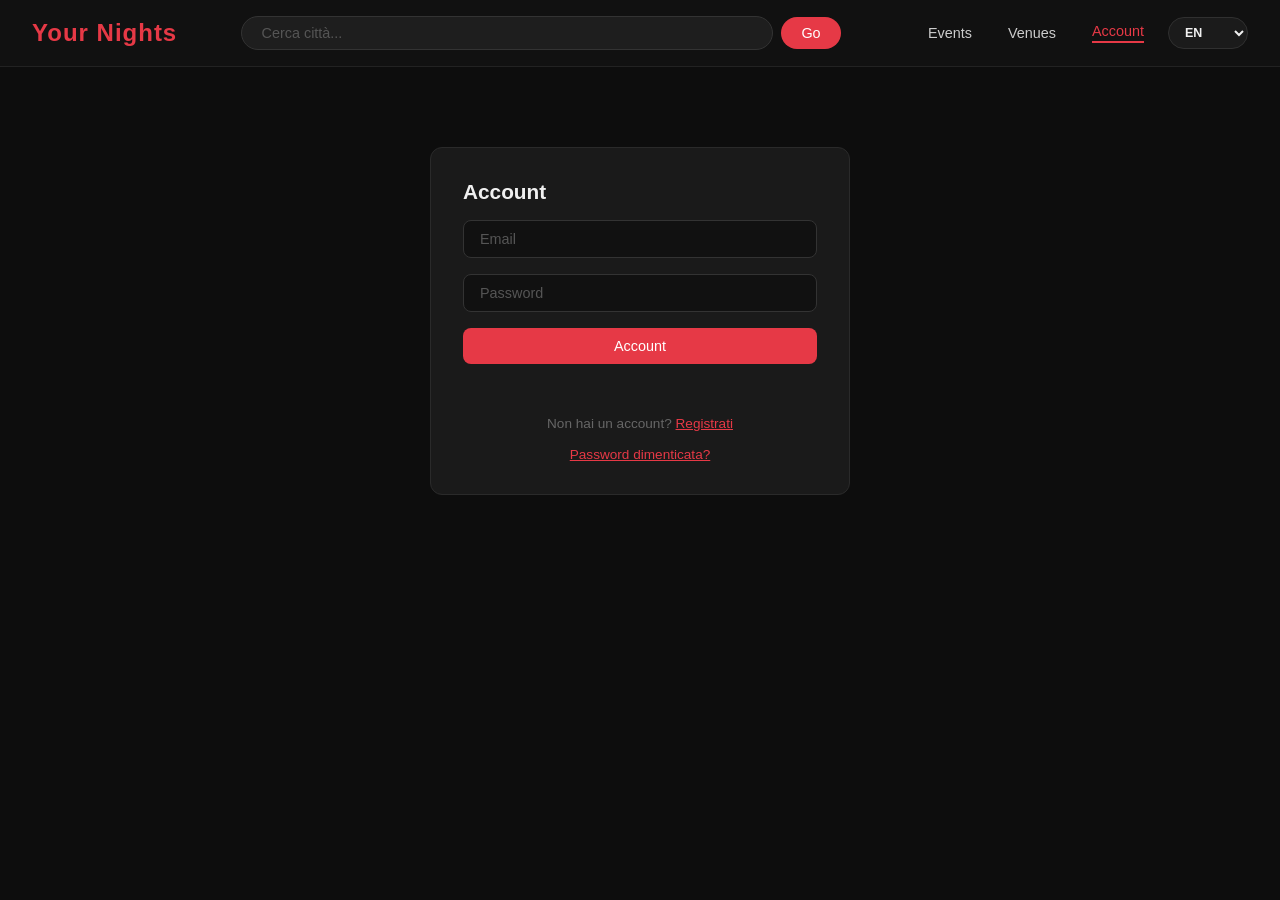
==== account.html @ e47c2ad4 "admin" ====
<!DOCTYPE html>
<html lang="it">
<head>
  <meta charset="UTF-8" />
  <meta name="viewport" content="width=device-width, initial-scale=1.0" />
  <title>Account | Your Nights</title>
  <link rel="stylesheet" href="css/style.css" />
  <link rel="stylesheet" href="css/account.css">
  <link rel="stylesheet" href="https://unpkg.com/leaflet@1.9.4/dist/leaflet.css" />
  <script src="https://unpkg.com/lucide@latest/dist/umd/lucide.min.js"></script>
</head>
<body>

  <header>
    <a href="index.html" class="logo">Your Nights</a>
    <div class="cerca-citta" id="barra-ricerca-account">
      <input type="text" id="input-citta-account" placeholder="Cerca città..." />
      <button id="btn-citta-account">Vai</button>
    </div>
    <nav>
      <a href="index.html" class="nav-link" id="nav-mappa-account">Eventi</a>
      <a href="locali.html" class="nav-link">Locali</a>
      <a href="account.html" class="nav-link attiva">Accedi</a>
      <button class="nav-link" id="btn-notifiche" style="display:none"><i data-lucide="bell"></i></button>
      <a href="account.html" id="avatar-link" style="display:none">
        <div id="avatar"><i data-lucide="user"></i></div>
      </a>
    </nav>
  </header>

  <!-- AUTH -->
  <div id="sezione-auth">
    <div class="auth-box" id="box-login">
      <h2>Accedi</h2>
      <input class="auth-input" id="auth-email" type="email" placeholder="Email" />
      <input class="auth-input" id="auth-password" type="password" placeholder="Password" />
      <button class="btn-primary" id="btn-login">Accedi</button>
      <p class="auth-messaggio" id="auth-messaggio"></p>
      <p class="auth-switch">Non hai un account? <a id="link-a-registrazione">Registrati</a></p>
      <p class="auth-switch"><a id="link-recupera">Password dimenticata?</a></p>
    </div>

    <div class="auth-box" id="box-registrazione" style="display:none">
      <h2>Crea account</h2>
      <input class="auth-input" id="reg-username" type="text" placeholder="Username" />
      <input class="auth-input" id="reg-email" type="email" placeholder="Email" />
      <input class="auth-input" id="reg-password" type="password" placeholder="Password" />
      <button class="btn-primary" id="btn-registrati">Crea account</button>
      <p class="auth-messaggio" id="reg-messaggio"></p>
      <p class="auth-switch">Hai già un account? <a id="link-a-login">Accedi</a></p>
    </div>

    <div class="auth-box" id="box-recupera" style="display:none">
      <h2>Recupera password</h2>
      <p style="font-size:0.85rem;color:#888;">Inserisci la tua email e ti manderemo un link per reimpostare la password.</p>
      <input class="auth-input" id="recupera-email" type="email" placeholder="Email" />
      <button class="btn-primary" id="btn-recupera">Invia link</button>
      <p class="auth-messaggio" id="recupera-messaggio"></p>
      <p class="auth-switch"><a id="link-torna-login">Torna al login</a></p>
    </div>
  </div>

  <!-- PROFILO -->
  <div id="sezione-profilo" style="display:none">
    <div class="account-page">

      <!-- SINISTRA — NAVIGAZIONE FUNZIONI -->
      <aside class="account-sidebar">
        <button class="sidebar-link attiva" id="btn-sidebar-salvate">
          <i data-lucide="bookmark"></i> Serate salvate
        </button>
        <button class="sidebar-link" id="btn-sidebar-mappa">
          <i data-lucide="map"></i> Mappa personale
        </button>
        <button class="sidebar-link" id="btn-sidebar-calendario">
          <i data-lucide="calendar"></i> Calendario
        </button>
        <a class="sidebar-link admin-sidebar-link" id="link-admin-panel" href="admin.html" style="display:none">
          <i data-lucide="shield-check"></i> Admin
        </a>
      </aside>

      <!-- CENTRO — CONTENUTO -->
      <main class="account-main">

        <!-- SERATE SALVATE -->
        <div id="vista-salvate">
          <h2>Le mie serate salvate</h2>
          <div id="saved-events-container">
            <p class="empty-state">Non hai ancora salvato nessuna serata.<br>Esplora la mappa e salva quelle che ti interessano.</p>
          </div>
        </div>

        <!-- CALENDARIO PERSONALE -->
        <div id="vista-cal-account" style="display:none">
          <h2>Il mio calendario</h2>
          <div class="cal-header">
            <button id="cal-prec">&#8592;</button>
            <h3 id="cal-titolo"></h3>
            <button id="cal-succ">&#8594;</button>
          </div>
          <div id="cal-griglia-account"></div>
          <div id="cal-eventi-giorno">
            <h3 id="cal-giorno-titolo"></h3>
            <div id="cal-giorno-container"></div>
          </div>
        </div>

        <!-- MAPPA PERSONALE -->
        <div id="vista-mappa-account" style="display:none">
          <h2>Le mie serate sulla mappa</h2>
          <div id="mappa-account"></div>
        </div>

      </main>

      <!-- DESTRA — PROFILO E IMPOSTAZIONI -->
      <aside class="account-profile">
        <div class="profile-avatar" id="profile-avatar-btn" title="Cambia foto">
          <span id="avatar-emoji"><i data-lucide="user"></i></span>
          <img id="profile-avatar-img" src="" style="display:none" alt="avatar" />
          <div class="profile-avatar-hint">Modifica</div>
        </div>
        <input type="file" id="input-foto" accept="image/*" style="display:none" />

        <div class="profile-username" id="profile-username">—</div>
        <div class="profile-email" id="profile-email">—</div>

        <hr class="profile-divider" />

        <div class="profile-stat">
          <span>Serate salvate</span>
          <strong id="stat-salvate">0</strong>
        </div>

        <hr class="profile-divider" />

        <div class="profile-settings">
          <button class="settings-link" id="btn-impostazioni">
            <i data-lucide="settings"></i> Impostazioni
          </button>
          <button class="settings-link" id="btn-privacy">
            <i data-lucide="shield"></i> Privacy
          </button>
          <button class="settings-link btn-logout-settings" id="btn-logout">
            <i data-lucide="log-out"></i> Logout
          </button>
        </div>

      </aside>

    </div>
  </div>

  <script src="https://unpkg.com/leaflet@1.9.4/dist/leaflet.js"></script>
  <script src="https://cdn.jsdelivr.net/npm/@supabase/supabase-js@2"></script>
  <script src="js/account.js"></script>
  <script src="js/i18n.js"></script>
  <script>lucide.createIcons();</script>
</body>
</html>
---- css/style.css ----
/* RESET & BASE */
* {
  margin: 0;
  padding: 0;
  box-sizing: border-box;
}

body {
  font-family: 'Segoe UI', sans-serif;
  background-color: #0d0d0d;
  color: #f0f0f0;
  overflow-x: hidden;
}

html {
  overflow-x: hidden;
}

img,
svg,
video,
canvas {
  max-width: 100%;
}

/* HEADER */
header {
  display: flex;
  justify-content: space-between;
  align-items: center;
  padding: 16px 32px;
  background-color: #111;
  border-bottom: 1px solid #222;
}

.logo {
  font-size: 1.5rem;
  font-weight: 700;
  color: #e63946;
  letter-spacing: 1px;
  text-decoration: none;
}

nav {
  display: flex;
  align-items: center;
  gap: 12px;
  min-width: 0;
}

nav a {
  color: #ccc;
  text-decoration: none;
  margin-left: 24px;
  font-size: 0.9rem;
  transition: color 0.2s;
}

nav a:hover {
  color: #e63946;
}

.nav-link {
  color: #ccc;
  text-decoration: none;
  margin-left: 24px;
  font-size: 0.9rem;
  transition: color 0.2s;
  display: inline-flex;
  align-items: center;
  gap: 6px;
  white-space: nowrap;
}

.nav-link:hover {
  color: #e63946;
}

.nav-link.attiva {
  color: #e63946;
  border-bottom: 2px solid #e63946;
  padding-bottom: 2px;
}

/* BARRA CERCA CITTÀ */
.cerca-citta {
  display: flex;
  gap: 8px;
  align-items: center;
  flex: 1;
  max-width: 600px;
  margin: 0 32px;
  min-width: 180px;
}

#input-citta,
#input-citta-account,
#input-citta-locali {
  background: #1e1e1e;
  border: 1px solid #333;
  color: #f0f0f0;
  padding: 8px 20px;
  border-radius: 20px;
  font-size: 0.9rem;
  outline: none;
  transition: border-color 0.2s;
  width: 100%;
}

#input-citta:focus,
#input-citta-account:focus,
#input-citta-locali:focus {
  border-color: #e63946;
}

#input-citta::placeholder,
#input-citta-account::placeholder,
#input-citta-locali::placeholder {
  color: #555;
}

#btn-citta,
#btn-citta-account,
#btn-citta-locali {
  background: #e63946;
  color: white;
  border: none;
  padding: 8px 20px;
  border-radius: 20px;
  cursor: pointer;
  font-size: 0.9rem;
  white-space: nowrap;
  transition: background 0.2s;
}

#btn-citta:hover,
#btn-citta-account:hover,
#btn-citta-locali:hover {
  background: #c1121f;
}

/* AVATAR HEADER */
#avatar-link {
  text-decoration: none;
  margin-left: 16px;
}

#avatar {
  width: 36px;
  height: 36px;
  border-radius: 50%;
  background: #2a2a2a;
  border: 2px solid #333;
  display: flex;
  align-items: center;
  justify-content: center;
  font-size: 1.1rem;
  cursor: pointer;
  transition: border-color 0.2s;
  overflow: hidden;
}

#avatar:hover {
  border-color: #e63946;
}

#avatar img {
  width: 100%;
  height: 100%;
  object-fit: cover;
  border-radius: 50%;
}

/* NOTIFICHE */
#btn-notifiche {
  background: none;
  border: none;
  color: #ccc;
  font-size: 1.1rem;
  cursor: pointer;
  margin-left: 8px;
  padding: 4px 8px;
  border-radius: 8px;
  transition: color 0.2s;
}

#btn-notifiche:hover {
  color: #e63946;
}

/* BOTTONI GLOBALI */
.btn-primary {
  background: #e63946;
  color: white;
  border: none;
  padding: 10px 20px;
  border-radius: 8px;
  cursor: pointer;
  font-size: 0.9rem;
  transition: background 0.2s;
  width: 100%;
}

.btn-primary:hover {
  background: #c1121f;
}

.btn-secondary {
  background: none;
  border: 1px solid #333;
  color: #ccc;
  padding: 10px 20px;
  border-radius: 8px;
  cursor: pointer;
  font-size: 0.9rem;
  transition: all 0.2s;
  width: 100%;
}

.btn-secondary:hover {
  border-color: #e63946;
  color: #e63946;
}

/* CARD EVENTO — condivisa tra index/account/calendario */
.card {
  background: #1a1a1a;
  border: 1px solid #2a2a2a;
  border-radius: 12px;
  overflow: hidden;
  transition: transform 0.2s, border-color 0.2s;
  cursor: pointer;
}

.card:hover {
  transform: translateY(-4px);
  border-color: #e63946;
}

.card-img {
  width: 100%;
  height: 180px;
  background-size: cover;
  background-position: center;
  position: relative;
}

.card-img-overlay {
  position: absolute;
  inset: 0;
  background: linear-gradient(to bottom, transparent 40%, rgba(0,0,0,0.6) 100%);
  border-radius: 0;
  pointer-events: none;
}

.card-body {
  padding: 16px 20px 20px;
}

.card .tipo {
  font-size: 0.72rem;
  color: #e63946;
  text-transform: uppercase;
  letter-spacing: 1px;
  margin-bottom: 6px;
}

.card h3 {
  font-size: 1rem;
  margin-bottom: 10px;
  color: #f0f0f0;
}

.card .dettagli {
  font-size: 0.85rem;
  color: #888;
  display: flex;
  flex-direction: column;
  gap: 6px;
}

.card .dettagli span {
  display: flex;
  align-items: center;
  gap: 8px;
  line-height: 1.2;
}

.card .dettagli i {
  width: 13px;
  height: 13px;
  flex-shrink: 0;
  color: #555;
}

/* TASTO SALVA — condiviso */
.btn-salva {
  position: absolute;
  top: 10px;
  right: 10px;
  background: rgba(0,0,0,0.6);
  border: none;
  color: #ccc;
  cursor: pointer;
  padding: 6px 10px;
  border-radius: 20px;
  transition: all 0.2s;
  display: flex;
  align-items: center;
  gap: 6px;
  font-size: 0.8rem;
  backdrop-filter: blur(4px);
}

.btn-salva:hover {
  background: #e63946;
  color: white;
  transform: scale(1.05);
}

.btn-salva.salvato {
  background: #e63946;
  color: white;
}

.btn-salva i {
  width: 15px;
  height: 15px;
  transition: color 0.2s;
}

.salva-label {
  display: none;
  white-space: nowrap;
  color: white;
  font-size: 0.8rem;
}

.btn-salva:hover .salva-label {
  display: inline;
}

/* STATO VUOTO */
.empty-state {
  color: #555;
  font-size: 0.9rem;
  padding: 32px 0;
  text-align: center;
}

#nav-saluto {
  white-space: nowrap;
}

.yn-lang-switcher {
  margin-left: 12px;
}

.yn-lang-select {
  height: 32px;
  min-width: 68px;
  padding: 0 28px 0 12px;
  color: #f0f0f0;
  background: #1b1b1b;
  border: 1px solid #303030;
  border-radius: 999px;
  cursor: pointer;
  font-size: 0.78rem;
  font-weight: 800;
  outline: none;
}

.yn-lang-select:focus {
  border-color: #e63946;
}

/* EVENT CARD DECISIONALE */
.event-card {
  border-radius: 14px;
  background: #171717;
  position: relative;
}

.event-card .card-img {
  height: 205px;
}

.event-card-badges {
  position: absolute;
  left: 12px;
  top: 12px;
  display: flex;
  gap: 8px;
  flex-wrap: wrap;
  z-index: 1;
}

.event-badge {
  display: inline-flex;
  align-items: center;
  min-height: 28px;
  padding: 0 10px;
  border-radius: 999px;
  font-size: 0.72rem;
  font-weight: 800;
  letter-spacing: 0.8px;
  text-transform: uppercase;
  backdrop-filter: blur(6px);
}

.event-badge-type {
  background: rgba(230,57,70,0.92);
  color: #fff;
}

.event-badge-free {
  background: rgba(255,255,255,0.9);
  color: #111;
}

.event-card-kicker {
  color: #ffb3b9;
  font-size: 0.78rem;
  font-weight: 700;
  text-transform: uppercase;
  letter-spacing: 0.9px;
  margin-bottom: 9px;
}

.event-card-title-row {
  display: grid;
  grid-template-columns: 1fr auto;
  gap: 12px;
  align-items: start;
  margin-bottom: 12px;
}

.event-card-title-row h3 {
  margin: 0;
  font-size: 1.05rem;
  line-height: 1.25;
  min-width: 0;
  overflow-wrap: anywhere;
}

.event-card-price {
  color: #fff;
  background: #242424;
  border: 1px solid #333;
  border-radius: 999px;
  padding: 5px 9px;
  font-size: 0.78rem;
  font-weight: 800;
  white-space: nowrap;
}

.event-card-meta {
  display: grid;
  gap: 8px;
  color: #aaa;
  font-size: 0.86rem;
  margin-bottom: 16px;
}

.event-card-meta span {
  display: flex;
  align-items: center;
  gap: 8px;
  min-width: 0;
  overflow-wrap: anywhere;
}

.event-card-meta i {
  width: 15px;
  height: 15px;
  color: #666;
  flex-shrink: 0;
}

.event-card-footer {
  display: flex;
  align-items: center;
  justify-content: space-between;
  color: #f0f0f0;
  border-top: 1px solid #292929;
  padding-top: 13px;
  font-size: 0.88rem;
  font-weight: 700;
}

.event-card-footer i {
  width: 16px;
  height: 16px;
  color: #e63946;
}

@media (max-width: 760px) {
  body {
    min-width: 0;
  }

  header {
    display: grid;
    grid-template-columns: 1fr auto;
    gap: 12px;
    align-items: center;
    padding: 14px 16px;
  }

  .logo {
    font-size: 1.28rem;
    min-width: 0;
  }

  nav {
    justify-content: flex-end;
    gap: 8px;
    min-width: 0;
  }

  nav a,
  .nav-link {
    margin-left: 0;
    font-size: 0.84rem;
  }

  .nav-link.attiva {
    border-bottom: 0;
    padding-bottom: 0;
    color: #fff;
  }

  .cerca-citta {
    grid-column: 1 / -1;
    order: 3;
    width: 100%;
    max-width: none;
    min-width: 0;
    margin: 0;
  }

  #input-citta,
  #input-citta-account,
  #input-citta-locali {
    min-width: 0;
    height: 42px;
    padding: 8px 14px;
    font-size: 0.9rem;
  }

  #btn-citta,
  #btn-citta-account,
  #btn-citta-locali {
    height: 42px;
    padding: 0 15px;
  }

  .global-search-results {
    max-height: min(320px, 55vh);
    border-radius: 12px;
  }

  .search-result-btn {
    grid-template-columns: 20px minmax(0, 1fr);
  }

  .search-result-kind {
    display: none;
  }

  .search-result-title,
  .search-result-meta {
    overflow-wrap: anywhere;
  }

  .event-card .card-img {
    height: 180px;
  }

  .event-card-title-row {
    grid-template-columns: 1fr;
    gap: 8px;
  }

  .event-card-price {
    justify-self: flex-start;
  }

  .event-card-footer {
    gap: 12px;
  }

  .btn-salva:hover {
    transform: none;
  }

  .yn-lang-switcher {
    margin-left: 0;
  }

  .yn-lang-select {
    min-width: 64px;
    height: 30px;
    padding-left: 10px;
  }
}

@media (max-width: 430px) {
  header {
    padding: 12px 14px;
  }

  .logo {
    font-size: 1.16rem;
  }

  nav {
    gap: 6px;
  }

  nav a,
  .nav-link {
    font-size: 0.8rem;
  }

  #btn-citta,
  #btn-citta-account,
  #btn-citta-locali {
    padding: 0 12px;
  }
}
---- css/account.css ----
/* ACCOUNT PAGE */
.account-page {
  display: grid;
  grid-template-columns: 240px minmax(0, 1fr) 300px;
  gap: 28px;
  max-width: 1500px;
  margin: 40px auto;
  padding: 0 24px;
  align-items: start;
}

/* SIDEBAR SINISTRA */
.account-sidebar {
  background: #1a1a1a;
  border: 1px solid #2a2a2a;
  border-radius: 12px;
  padding: 16px;
  display: flex;
  flex-direction: column;
  gap: 4px;
}

.sidebar-link {
  display: flex;
  align-items: center;
  gap: 10px;
  padding: 10px 14px;
  border-radius: 8px;
  color: #ccc;
  text-decoration: none;
  font-size: 0.9rem;
  transition: all 0.2s;
  cursor: pointer;
  border: none;
  background: none;
  width: 100%;
  text-align: left;
}

.sidebar-link:hover {
  background: #2a2a2a;
  color: #f0f0f0;
}

.sidebar-link.attiva {
  background: #e63946;
  color: white;
}

.sidebar-link .icon {
  font-size: 1rem;
}

/* CENTRO */
.account-main {
  display: flex;
  flex-direction: column;
  gap: 24px;
}

.account-main h2 {
  font-size: 1rem;
  text-transform: uppercase;
  letter-spacing: 2px;
  color: #aaa;
  margin-bottom: 4px;
}

/* PROFILO DESTRA */
.account-profile {
  background: #1a1a1a;
  border: 1px solid #2a2a2a;
  border-radius: 12px;
  padding: 24px;
  display: flex;
  flex-direction: column;
  align-items: center;
  gap: 16px;
  text-align: center;
}

.profile-avatar {
  width: 80px;
  height: 80px;
  border-radius: 50%;
  background: #2a2a2a;
  border: 3px solid #e63946;
  display: flex;
  align-items: center;
  justify-content: center;
  font-size: 2.5rem;
  overflow: hidden;
  cursor: pointer;
  position: relative;
}

.profile-avatar img {
  width: 100%;
  height: 100%;
  object-fit: cover;
  border-radius: 50%;
}

.profile-avatar-hint {
  position: absolute;
  bottom: 0;
  width: 100%;
  background: rgba(0,0,0,0.6);
  font-size: 0.65rem;
  color: #ccc;
  padding: 2px 0;
  text-align: center;
}

.profile-username {
  font-size: 1.2rem;
  font-weight: 600;
  color: #f0f0f0;
}

.profile-email {
  font-size: 0.85rem;
  color: #666;
  max-width: 100%;
  overflow-wrap: anywhere;
}

.profile-divider {
  width: 100%;
  border: none;
  border-top: 1px solid #222;
}

.profile-stat {
  width: 100%;
  display: flex;
  justify-content: space-between;
  font-size: 0.85rem;
  color: #888;
}

.profile-stat strong {
  color: #f0f0f0;
}

/* FORM AUTH */
.auth-box {
  background: #1a1a1a;
  border: 1px solid #2a2a2a;
  border-radius: 12px;
  padding: 32px;
  max-width: 420px;
  margin: 80px auto;
  display: flex;
  flex-direction: column;
  gap: 16px;
}

.auth-box h2 {
  font-size: 1.3rem;
  color: #f0f0f0;
}

.auth-input {
  background: #111;
  border: 1px solid #333;
  color: #f0f0f0;
  padding: 10px 16px;
  border-radius: 8px;
  font-size: 0.9rem;
  outline: none;
  transition: border-color 0.2s;
}

.auth-input:focus {
  border-color: #e63946;
}

.auth-input::placeholder {
  color: #555;
}

.auth-messaggio {
  font-size: 0.85rem;
  color: #e63946;
  text-align: center;
  min-height: 20px;
}

.auth-switch {
  font-size: 0.85rem;
  color: #666;
  text-align: center;
}

.auth-switch a {
  color: #e63946;
  text-decoration: underline;
  cursor: pointer;
}

/* BOTTONI PROFILO */
.account-profile .btn-secondary {
  padding: 8px 16px;
  font-size: 0.85rem;
  display: flex;
  align-items: center;
  justify-content: center;
  gap: 6px;
}

.account-profile .btn-secondary i {
  width: 14px;
  height: 14px;
}

/* SETTINGS LINKS */
.profile-settings {
  width: 100%;
  display: flex;
  flex-direction: column;
  gap: 4px;
}

.settings-link {
  display: flex;
  align-items: center;
  gap: 10px;
  padding: 10px 14px;
  border-radius: 8px;
  color: #ccc;
  font-size: 0.9rem;
  transition: all 0.2s;
  cursor: pointer;
  border: none;
  background: none;
  width: 100%;
  text-align: left;
}

.settings-link:hover {
  background: #2a2a2a;
  color: #f0f0f0;
}

.btn-logout-settings {
  color: #e63946;
}

.btn-logout-settings:hover {
  background: rgba(230, 57, 70, 0.1);
  color: #e63946;
}

.settings-link i {
  width: 16px;
  height: 16px;
}

/* MAPPA ACCOUNT */
#mappa-account {
  width: 100%;
  height: 560px;
  border-radius: 12px;
  border: 1px solid #2a2a2a;
  margin-top: 16px;
  overflow: hidden;
}

/* GRIGLIE ACCOUNT */
#saved-events-container,
#cal-giorno-container {
  display: grid;
  grid-template-columns: repeat(auto-fill, minmax(340px, 1fr));
  gap: 20px;
}

/* CALENDARIO ACCOUNT */
#vista-cal-account {
  width: 100%;
}

#vista-cal-account .cal-header {
  display: grid;
  grid-template-columns: 60px 1fr 60px;
  align-items: center;
  margin: 12px 0 28px;
}

#vista-cal-account .cal-header h3 {
  text-align: center;
  font-size: 1.4rem;
  color: #f0f0f0;
}

#cal-griglia-account {
  display: grid;
  grid-template-columns: repeat(7, 1fr);
  gap: 8px;
  width: 100%;
}

#cal-griglia-account .cal-intestazione {
  text-align: center;
  color: #777;
  font-size: 0.75rem;
  text-transform: uppercase;
  padding: 8px 0;
}

#cal-griglia-account .cal-giorno {
  min-height: 90px;
  background: #1a1a1a;
  border: 1px solid #2a2a2a;
  border-radius: 10px;
  padding: 10px;
  color: #777;
  text-align: left;
  cursor: default;
}

#cal-griglia-account .cal-giorno.ha-eventi {
  border-color: #e63946;
  color: #f0f0f0;
  cursor: pointer;
}

#cal-griglia-account .cal-giorno.ha-eventi:hover {
  background: rgba(230, 57, 70, 0.15);
}

#cal-griglia-account .cal-giorno.vuoto {
  background: transparent;
  border-color: transparent;
}

#cal-griglia-account .punto {
  width: 7px;
  height: 7px;
  background: #e63946;
  border-radius: 50%;
  margin-top: 8px;
}

#cal-eventi-giorno {
  margin-top: 28px;
}

/* RESPONSIVE ACCOUNT */
@media (max-width: 900px) {
  .account-page {
    grid-template-columns: 1fr;
    margin: 24px auto;
    padding: 0 16px;
    gap: 18px;
  }

  .account-sidebar {
    display: flex;
    flex-direction: row;
    flex-wrap: nowrap;
    overflow-x: auto;
    gap: 8px;
    scrollbar-width: none;
  }

  .account-sidebar::-webkit-scrollbar {
    display: none;
  }

  .sidebar-link {
    flex: 0 0 auto;
    white-space: nowrap;
  }

  .account-profile {
    order: -1;
  }

  #saved-events-container,
  #cal-giorno-container {
    grid-template-columns: 1fr;
  }

  #mappa-account {
    height: min(460px, 55vh);
  }

  #cal-griglia-account {
    gap: 5px;
  }

  #cal-griglia-account .cal-giorno {
    min-height: 58px;
    padding: 8px 5px;
    font-size: 0.78rem;
    border-radius: 8px;
  }

  #vista-cal-account .cal-header {
    grid-template-columns: 44px 1fr 44px;
    gap: 8px;
  }

  #vista-cal-account .cal-header h3 {
    font-size: 1.05rem;
    line-height: 1.3;
  }
}

@media (max-width: 520px) {
  .account-page {
    margin: 18px auto;
    padding: 0 14px;
  }

  .auth-box {
    width: auto;
    max-width: none;
    margin: 32px 14px;
    padding: 24px 18px;
  }

  .account-profile,
  .account-sidebar {
    border-radius: 14px;
  }

  .account-main {
    gap: 18px;
  }

  #cal-griglia-account {
    gap: 4px;
  }

  #cal-griglia-account .cal-intestazione {
    font-size: 0.65rem;
  }

  #cal-griglia-account .cal-giorno {
    min-height: 46px;
    padding: 6px 3px;
    font-size: 0.72rem;
  }
}
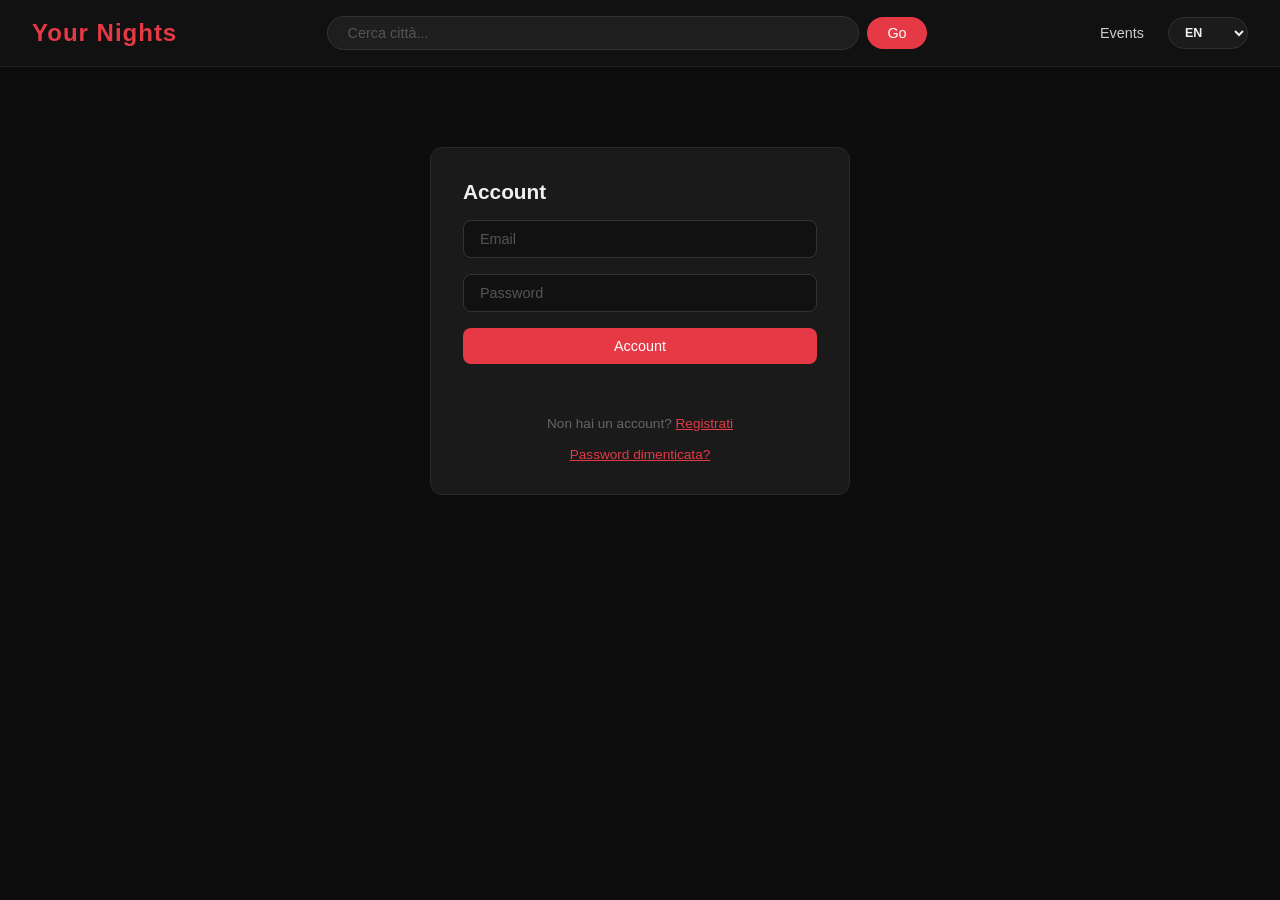
==== commit 99261d14: "Revert "admin" This reverts commit e47c2ad45d68c9d77956ab04338de652ddaab3fc." ====
--- a/account.html
+++ b/account.html
@@ -19,8 +19,6 @@
     </div>
     <nav>
       <a href="index.html" class="nav-link" id="nav-mappa-account">Eventi</a>
-      <a href="locali.html" class="nav-link">Locali</a>
-      <a href="account.html" class="nav-link attiva">Accedi</a>
       <button class="nav-link" id="btn-notifiche" style="display:none"><i data-lucide="bell"></i></button>
       <a href="account.html" id="avatar-link" style="display:none">
         <div id="avatar"><i data-lucide="user"></i></div>
@@ -75,9 +73,6 @@
         <button class="sidebar-link" id="btn-sidebar-calendario">
           <i data-lucide="calendar"></i> Calendario
         </button>
-        <a class="sidebar-link admin-sidebar-link" id="link-admin-panel" href="admin.html" style="display:none">
-          <i data-lucide="shield-check"></i> Admin
-        </a>
       </aside>
 
       <!-- CENTRO — CONTENUTO -->
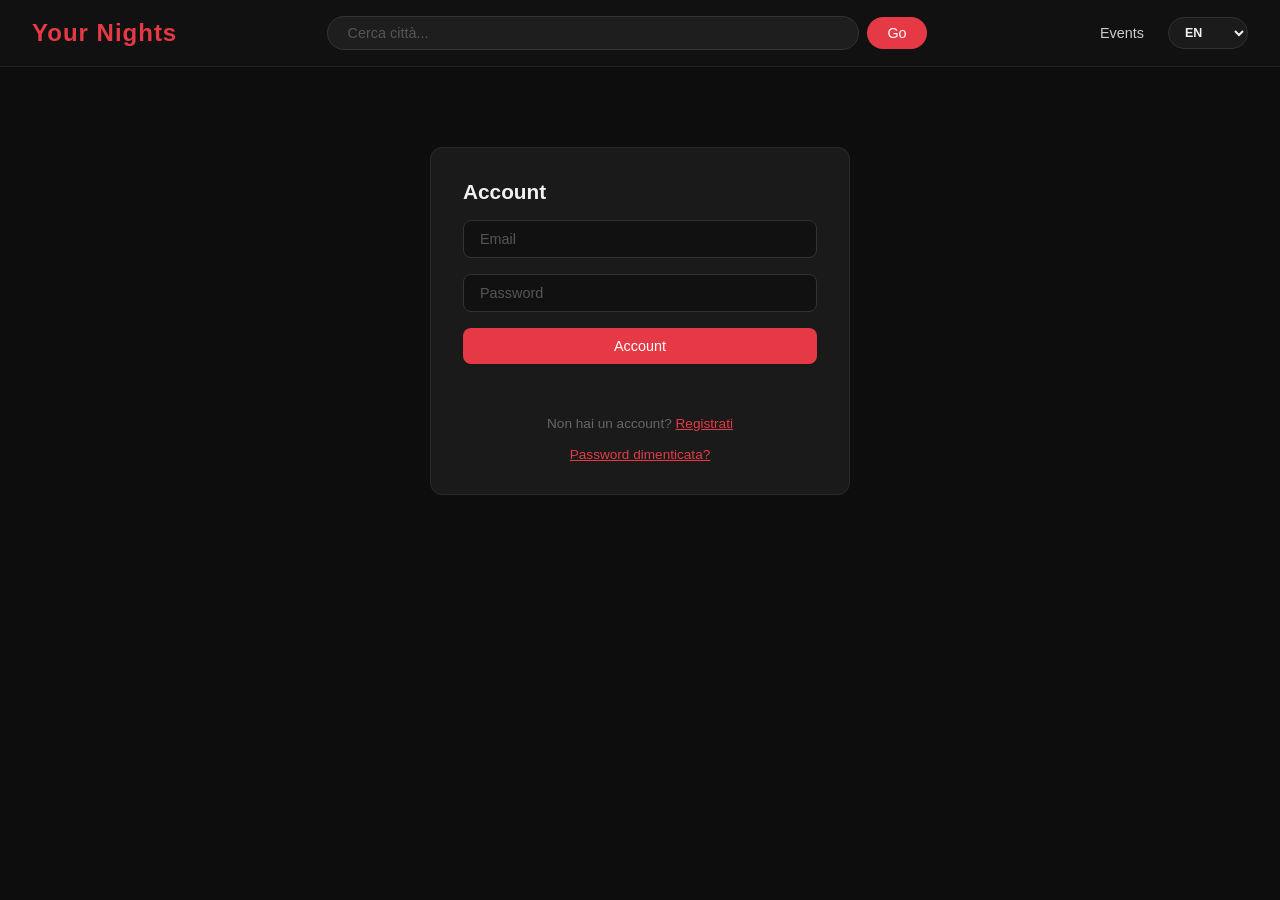
==== commit 54034b2a: "Harden homepage js and bust cache" ====
--- a/account.html
+++ b/account.html
@@ -149,8 +149,8 @@
 
   <script src="https://unpkg.com/leaflet@1.9.4/dist/leaflet.js"></script>
   <script src="https://cdn.jsdelivr.net/npm/@supabase/supabase-js@2"></script>
-  <script src="js/account.js"></script>
-  <script src="js/i18n.js"></script>
-  <script>lucide.createIcons();</script>
+  <script src="js/account.js?v=20260608-fix2"></script>
+  <script src="js/i18n.js?v=20260608-fix2"></script>
+  <script>window.lucide?.createIcons();</script>
 </body>
 </html>
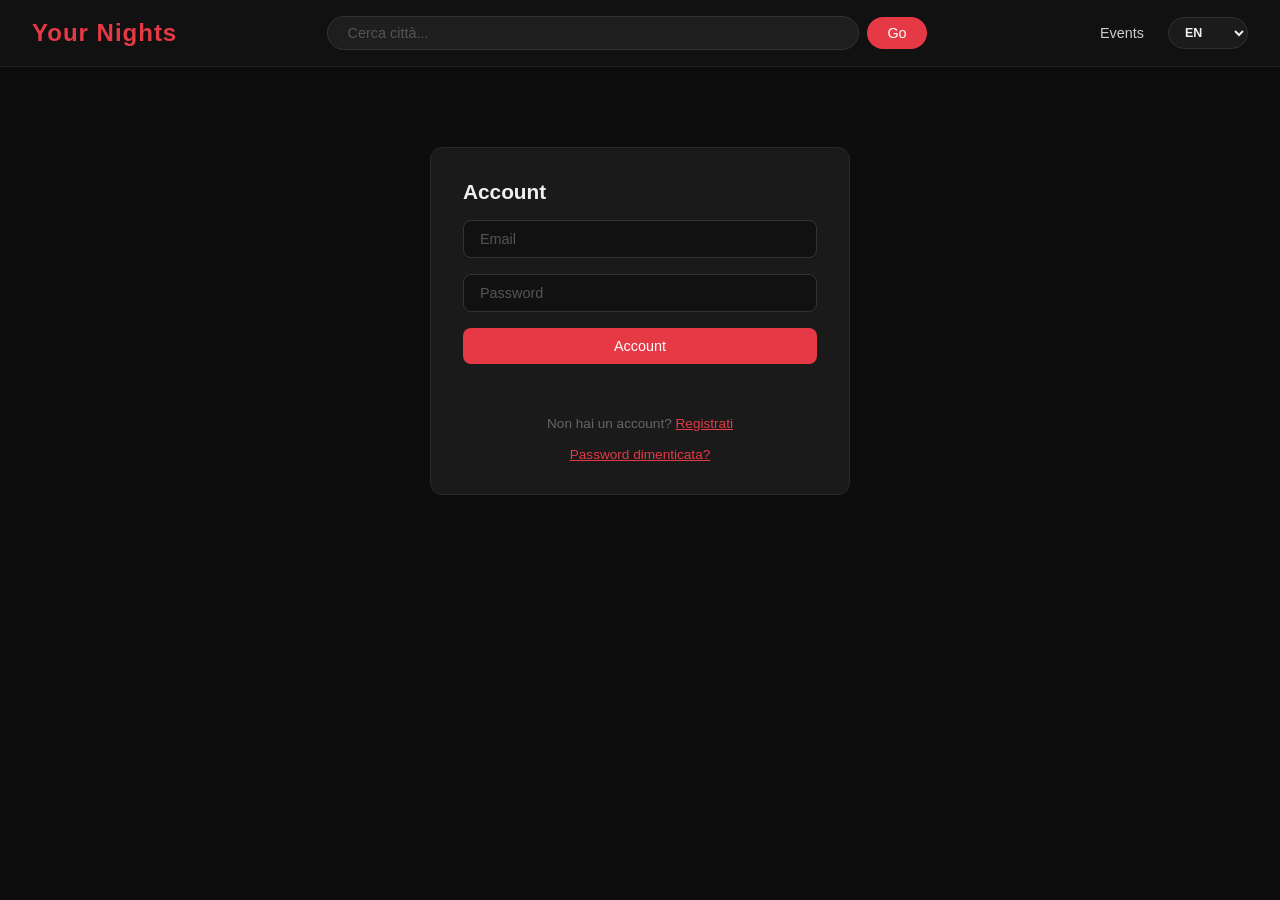
==== commit d3ea99cb: "Revert "Harden homepage js and bust cache" This reverts commit 54034b2ae19a28a5d6df2a6a8b0d912478074" ====
--- a/account.html
+++ b/account.html
@@ -149,8 +149,8 @@
 
   <script src="https://unpkg.com/leaflet@1.9.4/dist/leaflet.js"></script>
   <script src="https://cdn.jsdelivr.net/npm/@supabase/supabase-js@2"></script>
-  <script src="js/account.js?v=20260608-fix2"></script>
-  <script src="js/i18n.js?v=20260608-fix2"></script>
-  <script>window.lucide?.createIcons();</script>
+  <script src="js/account.js"></script>
+  <script src="js/i18n.js"></script>
+  <script>lucide.createIcons();</script>
 </body>
 </html>
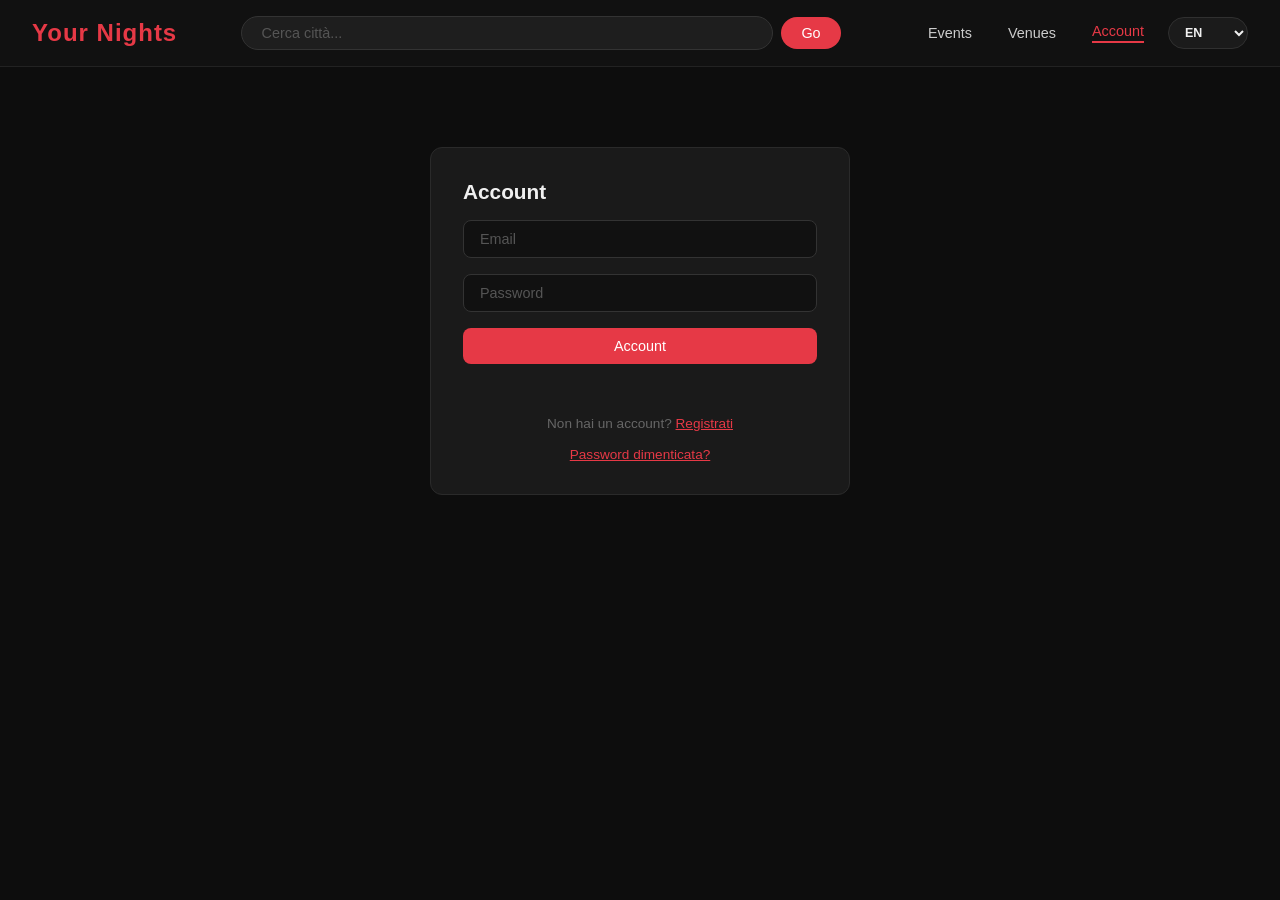
==== commit 8b89105e: "admin" ====
--- a/account.html
+++ b/account.html
@@ -19,6 +19,8 @@
     </div>
     <nav>
       <a href="index.html" class="nav-link" id="nav-mappa-account">Eventi</a>
+      <a href="locali.html" class="nav-link">Locali</a>
+      <a href="account.html" class="nav-link attiva">Account</a>
       <button class="nav-link" id="btn-notifiche" style="display:none"><i data-lucide="bell"></i></button>
       <a href="account.html" id="avatar-link" style="display:none">
         <div id="avatar"><i data-lucide="user"></i></div>
@@ -73,6 +75,9 @@
         <button class="sidebar-link" id="btn-sidebar-calendario">
           <i data-lucide="calendar"></i> Calendario
         </button>
+        <a class="sidebar-link" id="link-admin-panel" href="admin.html" style="display:none">
+          <i data-lucide="shield-check"></i> Admin
+        </a>
       </aside>
 
       <!-- CENTRO — CONTENUTO -->
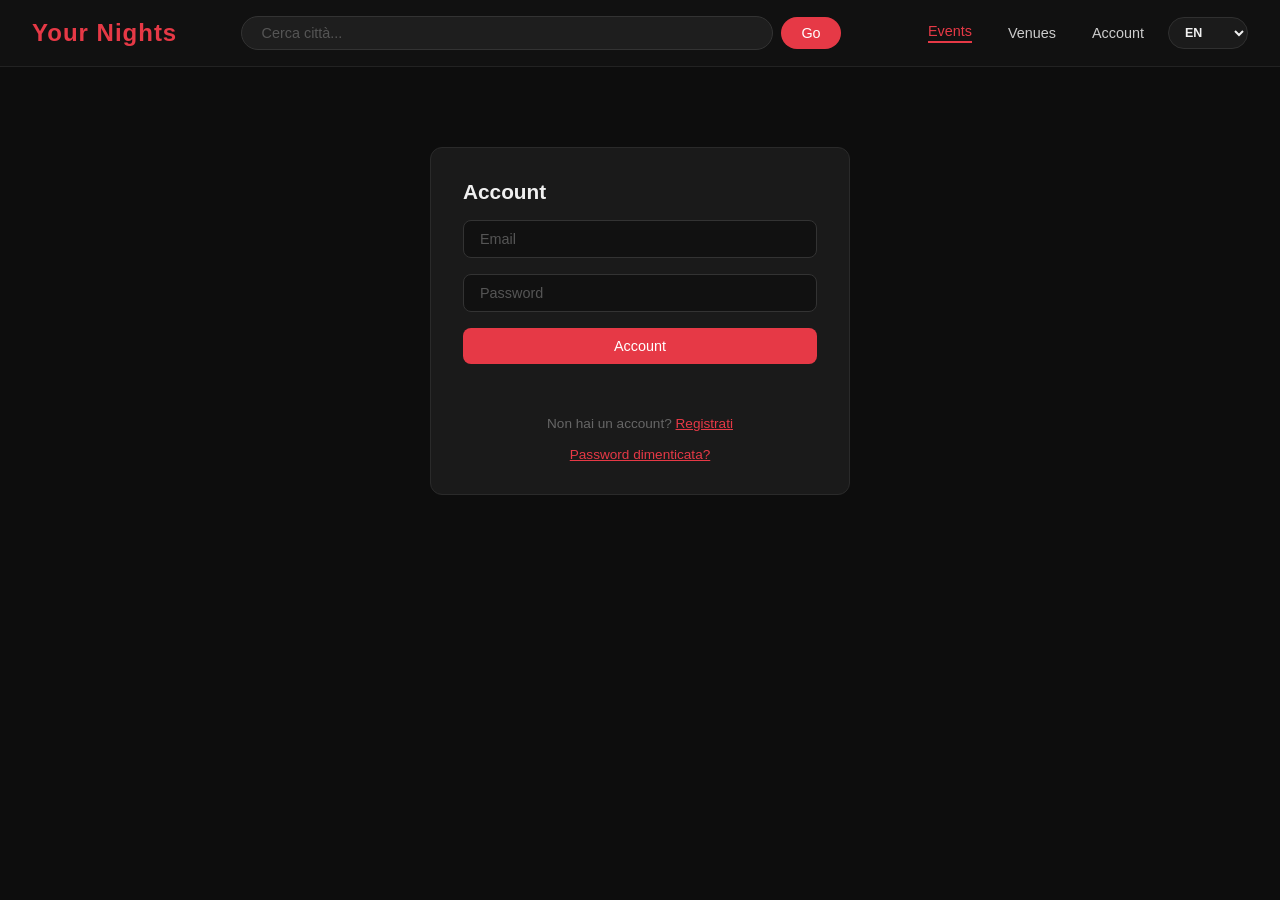
==== commit 11798bcf: "new nav" ====
--- a/account.html
+++ b/account.html
@@ -18,6 +18,16 @@
       <button id="btn-citta-account">Vai</button>
     </div>
     <nav>
+      <a href="index.html" class="nav-link attiva">Eventi</a>
+      <a href="locali.html" class="nav-link">Locali</a>
+      <a href="#" class="nav-link" data-vista="calendario" style="display:none">Calendario</a>
+      <button class="nav-link" id="btn-notifiche" style="display:none"><i data-lucide="bell"></i></button>
+      <a href="account.html" id="avatar-link" style="display:none">
+        <div id="avatar"><i data-lucide="user"></i></div>
+      </a>
+      <a href="account.html" id="nav-accedi" class="nav-link">Account</a>
+    </nav>
+     <!--   
       <a href="index.html" class="nav-link" id="nav-mappa-account">Eventi</a>
       <a href="locali.html" class="nav-link">Locali</a>
       <a href="account.html" class="nav-link attiva">Account</a>
@@ -25,7 +35,7 @@
       <a href="account.html" id="avatar-link" style="display:none">
         <div id="avatar"><i data-lucide="user"></i></div>
       </a>
-    </nav>
+    </nav>-->
   </header>
 
   <!-- AUTH -->
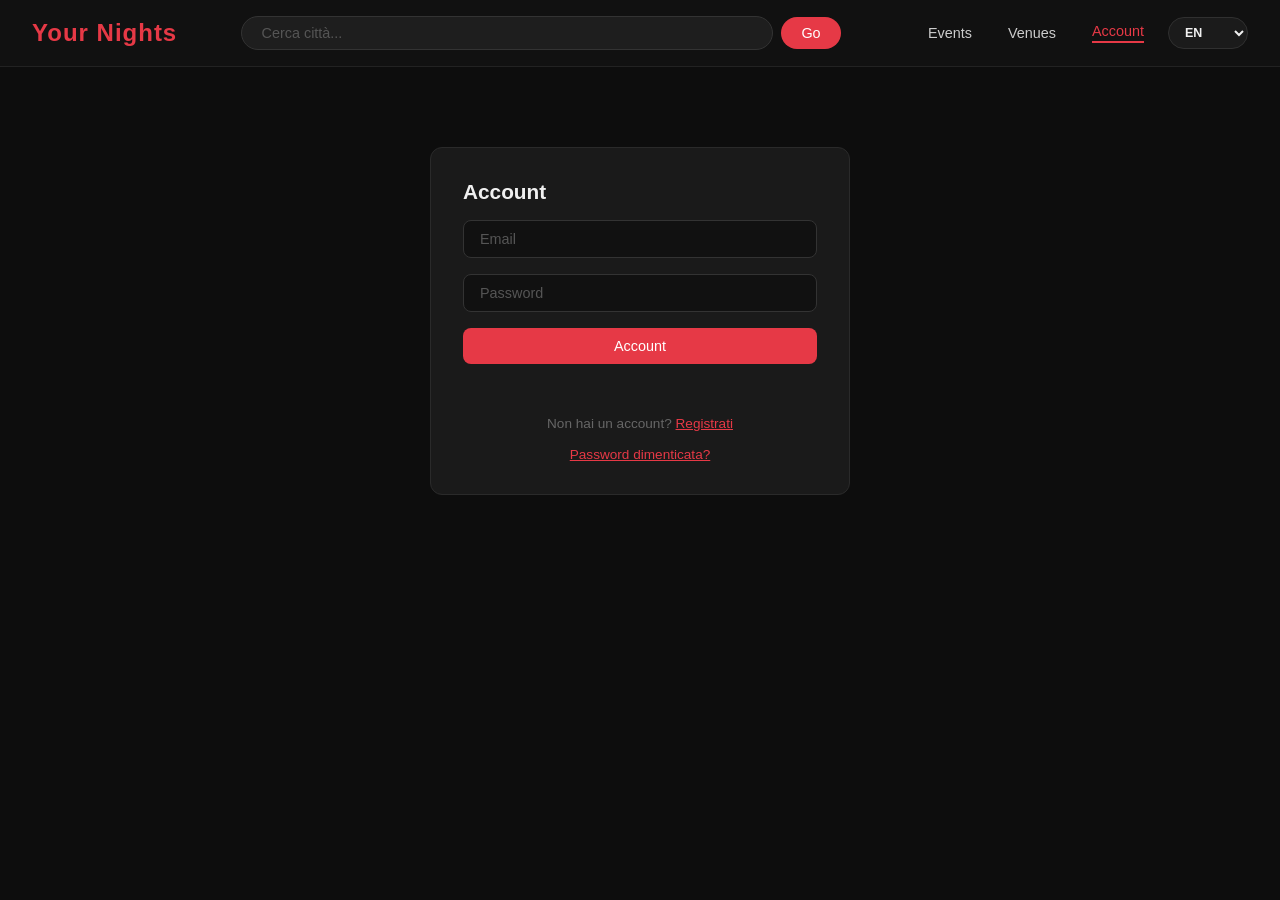
==== commit 909be474: "return to original nav" ====
--- a/account.html
+++ b/account.html
@@ -18,16 +18,6 @@
       <button id="btn-citta-account">Vai</button>
     </div>
     <nav>
-      <a href="index.html" class="nav-link attiva">Eventi</a>
-      <a href="locali.html" class="nav-link">Locali</a>
-      <a href="#" class="nav-link" data-vista="calendario" style="display:none">Calendario</a>
-      <button class="nav-link" id="btn-notifiche" style="display:none"><i data-lucide="bell"></i></button>
-      <a href="account.html" id="avatar-link" style="display:none">
-        <div id="avatar"><i data-lucide="user"></i></div>
-      </a>
-      <a href="account.html" id="nav-accedi" class="nav-link">Account</a>
-    </nav>
-     <!--   
       <a href="index.html" class="nav-link" id="nav-mappa-account">Eventi</a>
       <a href="locali.html" class="nav-link">Locali</a>
       <a href="account.html" class="nav-link attiva">Account</a>
@@ -35,7 +25,7 @@
       <a href="account.html" id="avatar-link" style="display:none">
         <div id="avatar"><i data-lucide="user"></i></div>
       </a>
-    </nav>-->
+    </nav>
   </header>
 
   <!-- AUTH -->
